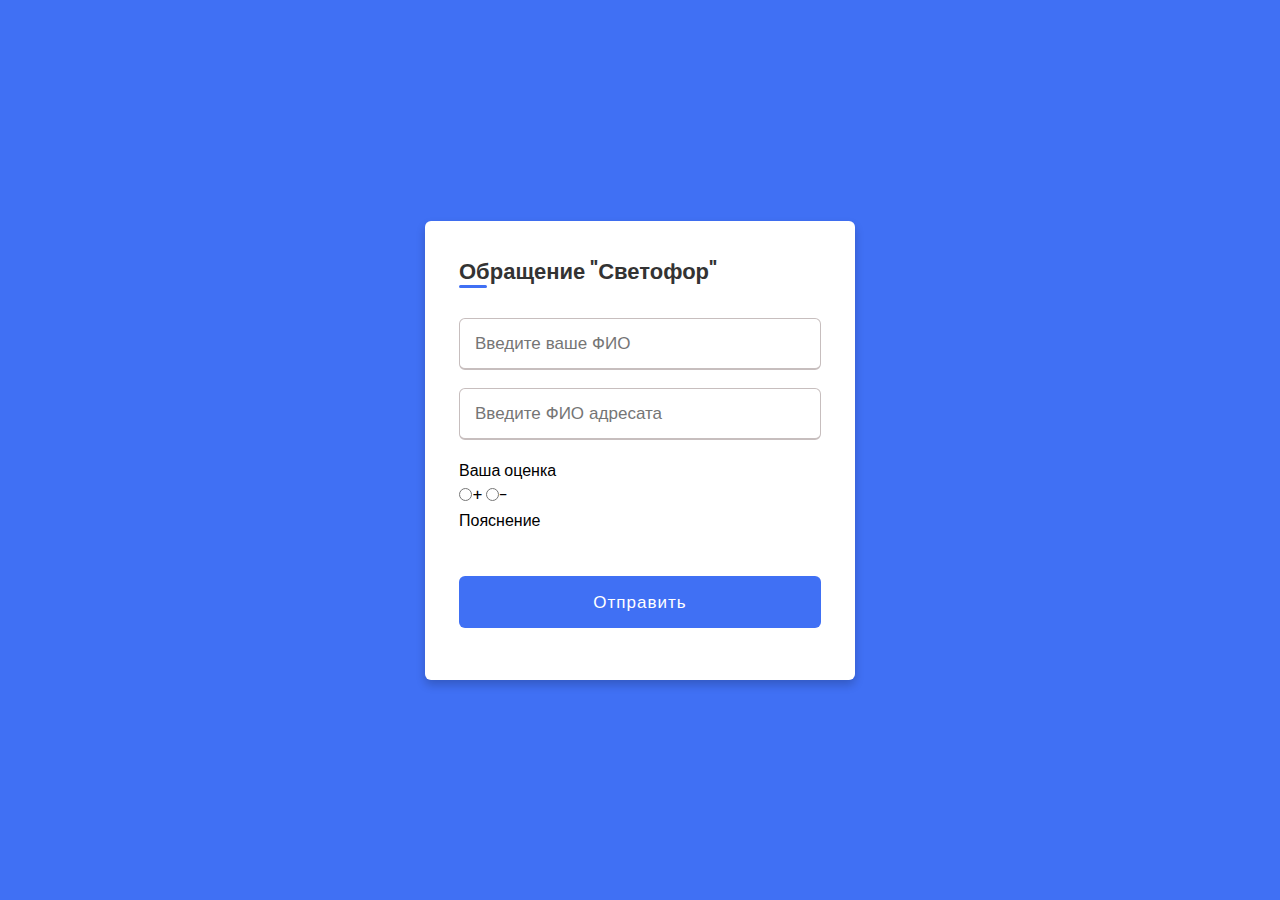
==== index.html @ 716d5fd2 "Update index.html" ====
<!DOCTYPE html>
<!-- Coding By CodingNepal - codingnepalweb.com -->
<html lang="en" dir="ltr">
  <head>
    <meta charset="UTF-8">
    <meta name="viewport" content="width=device-width, initial-scale=1.0">
    <title>Светофор "Абак-2000"</title>
    <link rel="stylesheet" href="style.css">
   </head>
<body>
  <div class="wrapper">
    <h2>Обращение "Светофор"</h2>
    <form action="#">
      <div class="input-box">
        <input type="text" placeholder="Введите ваше ФИО" id="user" required>
      </div>
      <div class="input-box">
        <input type="text" placeholder="Введите ФИО адресата" id="adressat" required>
      </div>
      <div class="button">
          <legend>Ваша оценка<abbr title="This field is mandatory" aria-label="required"></abbr></legend>
          <input type="radio" required name="driver" id="r1" value="+"><label for="r1">+</label>
          <input type="radio" required name="driver" id="r2" value="-"><label for="r1">-</label>
      </div>
      <legend>Пояснение</legend>
      <div class="textareaElement" id="text" contenteditable>
      </div>
      <div id="error"></div>
      <div class="input-box button">
        <input type="Submit" value="Отправить" id="send">
      </div>
    </form>
  </div>
  <script src="https://telegram.org/js/telegram-web-app.js"></script>
  <script>
      let tg = window.Telegram.WebApp;

      let send = document.getElementById("send");
      tg.expand();
      const form = document.querySelector("form");
      send.addEventListener("click", () =>{
          document.getElementById("error").innerText='';
          let user = document.getElementById("user").value;
          let adressat = document.getElementById("adressat").value;
          let text = document.getElementById("text").value;
          const data2 = new FormData(form);
          let mark = "";
          for (const entry of data2) {
              mark=entry[1];
          }
          if (user.length < 5){
              document.getElementById("error").innerText = "Вы не ввели ФИО";
              return;
          }
          if (adressat.length < 5){
              document.getElementById("error").innerText = "Вы не ввели ФИО адресата";
              return;
          }
          if (mark.length < 1){
            document.getElementById("error").innerText = "Не проставили оценку";
            return;
          }
          if (text.length < 50){
              document.getElementById("error").innerText = "Вы не ввели пояснение";
              return;
          }
          
        

          let data = {
              user : user,
              adressat : adressat,
              mark : mark,
              text : text
          }
          tg.sendData(JSON.stringify(data));
          tg.close();
      });
  </script>
</body>
</html>
---- style.css ----
@import url('https://fonts.googleapis.com/css?family=Poppins:400,500,600,700&display=swap');
*{
  margin: 0;
  padding: 0;
  box-sizing: border-box;
  font-family: 'Poppins', sans-serif;
}
body{
  min-height: 100vh;
  display: flex;
  align-items: center;
  justify-content: center;
  background: #4070f4;
}
.wrapper{
  position: relative;
  max-width: 430px;
  width: 100%;
  background: #fff;
  padding: 34px;
  border-radius: 6px;
  box-shadow: 0 5px 10px rgba(0,0,0,0.2);
}
.wrapper h2{
  position: relative;
  font-size: 22px;
  font-weight: 600;
  color: #333;
}
.wrapper h2::before{
  content: '';
  position: absolute;
  left: 0;
  bottom: 0;
  height: 3px;
  width: 28px;
  border-radius: 12px;
  background: #4070f4;
}
.wrapper form{
  margin-top: 30px;
}
.wrapper form .input-box{
  height: 52px;
  margin: 18px 0;
}
form .input-box input{
  height: 100%;
  width: 100%;
  outline: none;
  padding: 0 15px;
  font-size: 17px;
  font-weight: 400;
  color: #333;
  border: 1.5px solid #C7BEBE;
  border-bottom-width: 2.5px;
  border-radius: 6px;
  transition: all 0.3s ease;
}
.input-box input:focus,
.input-box input:valid{
  border-color: #4070f4;
}
form .policy{
  display: flex;
  align-items: center;
}
form h3{
  color: #707070;
  font-size: 14px;
  font-weight: 500;
  margin-left: 10px;
}
.input-box.button input{
  color: #fff;
  letter-spacing: 1px;
  border: none;
  background: #4070f4;
  cursor: pointer;
}
.input-box.button input:hover{
  background: #0e4bf1;
}
form .text h3{
 color: #333;
 width: 100%;
 text-align: center;
}
form .text h3 a{
  color: #4070f4;
  text-decoration: none;
}
form .text h3 a:hover{
  text-decoration: underline;
}
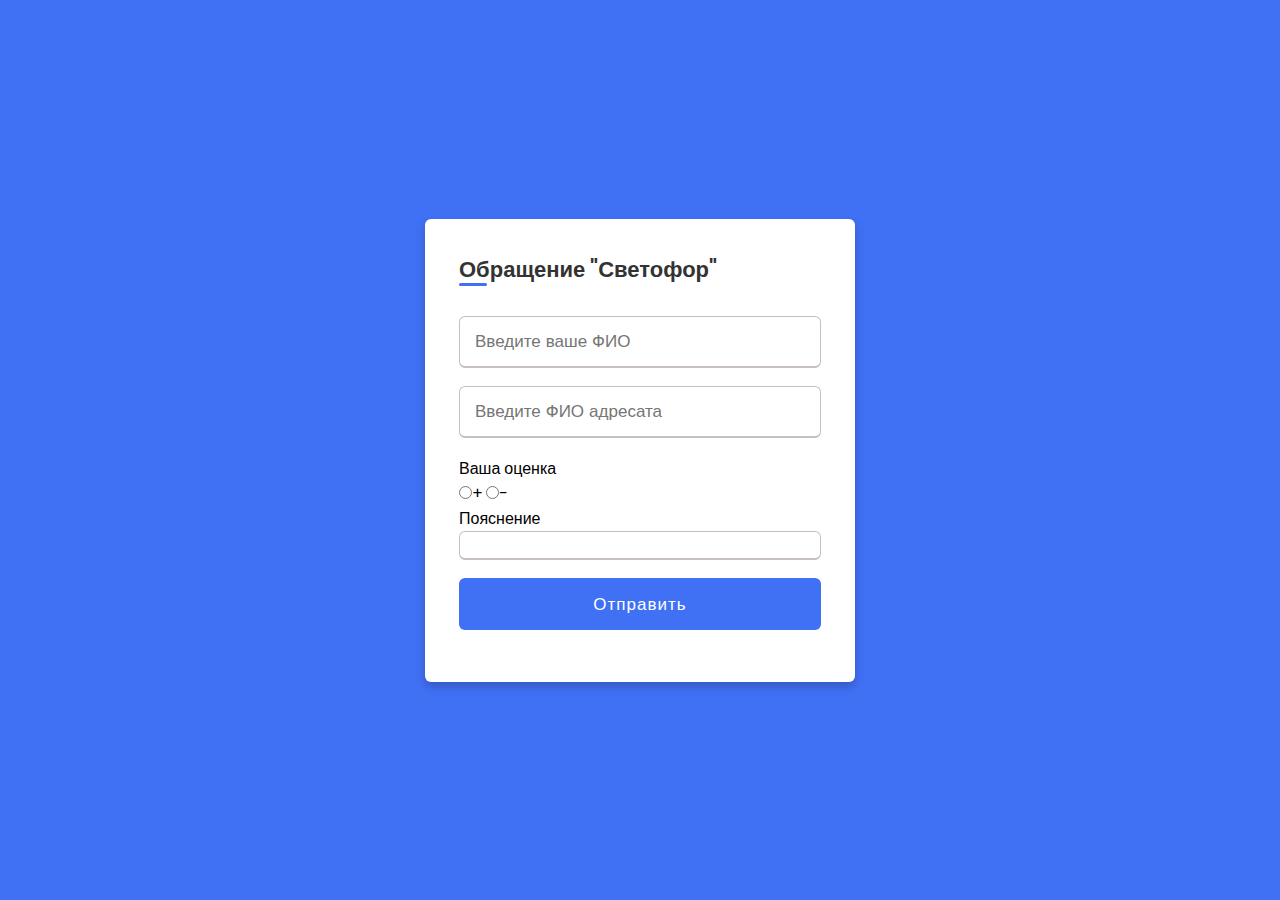
==== commit a893a257: "Update index.html" ====
--- a/index.html
+++ b/index.html
@@ -42,7 +42,7 @@
           document.getElementById("error").innerText='';
           let user = document.getElementById("user").value;
           let adressat = document.getElementById("adressat").value;
-          let text = document.getElementById("text").value;
+          let text = document.getElementById("text").textContent;
           const data2 = new FormData(form);
           let mark = "";
           for (const entry of data2) {
--- a/style.css
+++ b/style.css
@@ -43,6 +43,19 @@
 .wrapper form .input-box{
   height: 52px;
   margin: 18px 0;
+}
+.textareaElement {
+  height: 100%;
+  width: 100%;
+  outline: none;
+  padding: 0 15px;
+  font-size: 17px;
+  font-weight: 400;
+  color: #333;
+  border: 1.5px solid #C7BEBE;
+  border-bottom-width: 2.5px;
+  border-radius: 6px;
+  transition: all 0.3s ease;
 }
 form .input-box input{
   height: 100%;
@@ -92,4 +105,4 @@
 }
 form .text h3 a:hover{
   text-decoration: underline;
-}+}
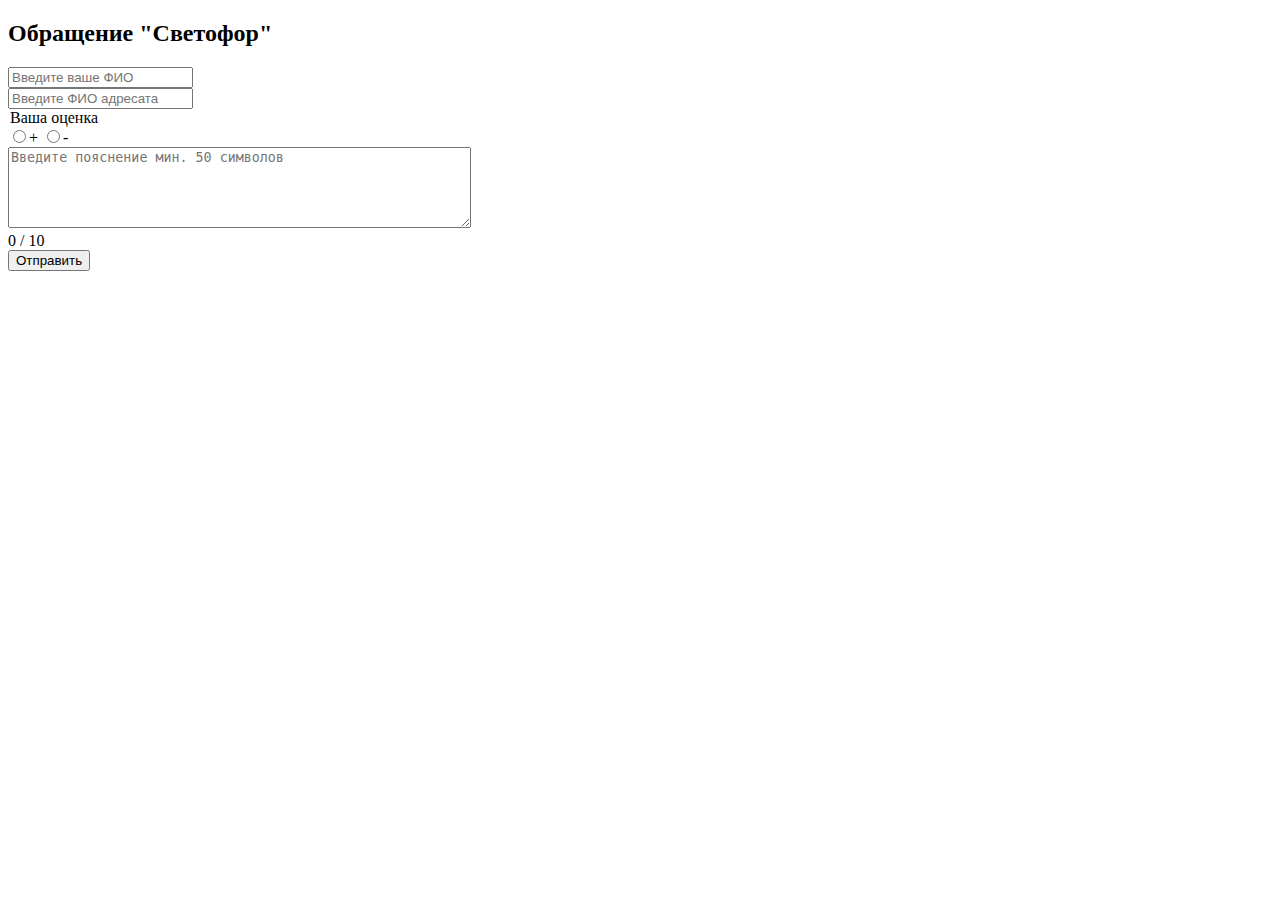
==== commit 3b502d2e: "Update index.html" ====
--- a/index.html
+++ b/index.html
@@ -5,7 +5,7 @@
     <meta charset="UTF-8">
     <meta name="viewport" content="width=device-width, initial-scale=1.0">
     <title>Светофор "Абак-2000"</title>
-    <link rel="stylesheet" href="style.css">
+    <link rel="stylesheet" href="../static/css/style.css">
    </head>
 <body>
   <div class="wrapper">
@@ -18,12 +18,16 @@
         <input type="text" placeholder="Введите ФИО адресата" id="adressat" required>
       </div>
       <div class="button">
-          <legend>Ваша оценка<abbr title="This field is mandatory" aria-label="required"></abbr></legend>
-          <input type="radio" required name="driver" id="r1" value="+"><label for="r1">+</label>
-          <input type="radio" required name="driver" id="r2" value="-"><label for="r1">-</label>
+          <legend>Ваша оценка</legend>
+          <input type="radio" required  id="r1" value="+"><label for="r1">+</label>
+          <input type="radio" required  id="r2" value="-"><label for="r2">-</label>
       </div>
-      <legend>Пояснение</legend>
-      <div class="textareaElement" id="text" contenteditable>
+      <div class="container">
+          <textarea placeholder="Введите пояснение мин. 50 символов" name="" id="text" cols="55" rows="5" required></textarea>
+          <div class="counter">
+           <span class="current">0</span>&nbsp;/
+           <span class="total">10</span>
+          </div>
       </div>
       <div id="error"></div>
       <div class="input-box button">
@@ -33,39 +37,41 @@
   </div>
   <script src="https://telegram.org/js/telegram-web-app.js"></script>
   <script>
+      const textarea = document.querySelector('textarea');
+      const counter = document.querySelector('.current');
+      const maxlength = 10;
+
+      textarea.addEventListener('input', onInput)
+      function onInput(event) {// обрезаем текст до 360 символов
+          const length = event.target.value.length;
+          counter.textContent = length;}
       let tg = window.Telegram.WebApp;
-
+      tg.expand();
       let send = document.getElementById("send");
-      tg.expand();
-      const form = document.querySelector("form");
+      document.getElementById("error").innerText='';
       send.addEventListener("click", () =>{
-          document.getElementById("error").innerText='';
           let user = document.getElementById("user").value;
           let adressat = document.getElementById("adressat").value;
-          let text = document.getElementById("text").textContent;
-          const data2 = new FormData(form);
-          let mark = "";
-          for (const entry of data2) {
-              mark=entry[1];
+          let text = document.getElementById("text").value;
+          let mark ='';
+          if (document.getElementById('r1').checked) {
+                 mark = document.getElementById('r1').value;
           }
-          if (user.length < 5){
-              document.getElementById("error").innerText = "Вы не ввели ФИО";
+          if (document.getElementById('r2').checked) {
+                 mark = document.getElementById('r2').value;
+          }
+          if (user.length < 1){
+              document.getElementById("error").innerText = "Вы не ввели ФИО"
               return;
           }
-          if (adressat.length < 5){
-              document.getElementById("error").innerText = "Вы не ввели ФИО адресата";
+          if (adressat.length < 1){
+              document.getElementById("error").innerText = "Вы не ввели ФИО адресата"
               return;
           }
-          if (mark.length < 1){
-            document.getElementById("error").innerText = "Не проставили оценку";
-            return;
-          }
-          if (text.length < 50){
-              document.getElementById("error").innerText = "Вы не ввели пояснение";
+          if (text.length < 10){
+              document.getElementById("error").innerText = "Вы не ввели пояснение"
               return;
           }
-          
-        
 
           let data = {
               user : user,
@@ -74,7 +80,7 @@
               text : text
           }
           tg.sendData(JSON.stringify(data));
-          tg.close();
+          tg.close()
       });
   </script>
 </body>
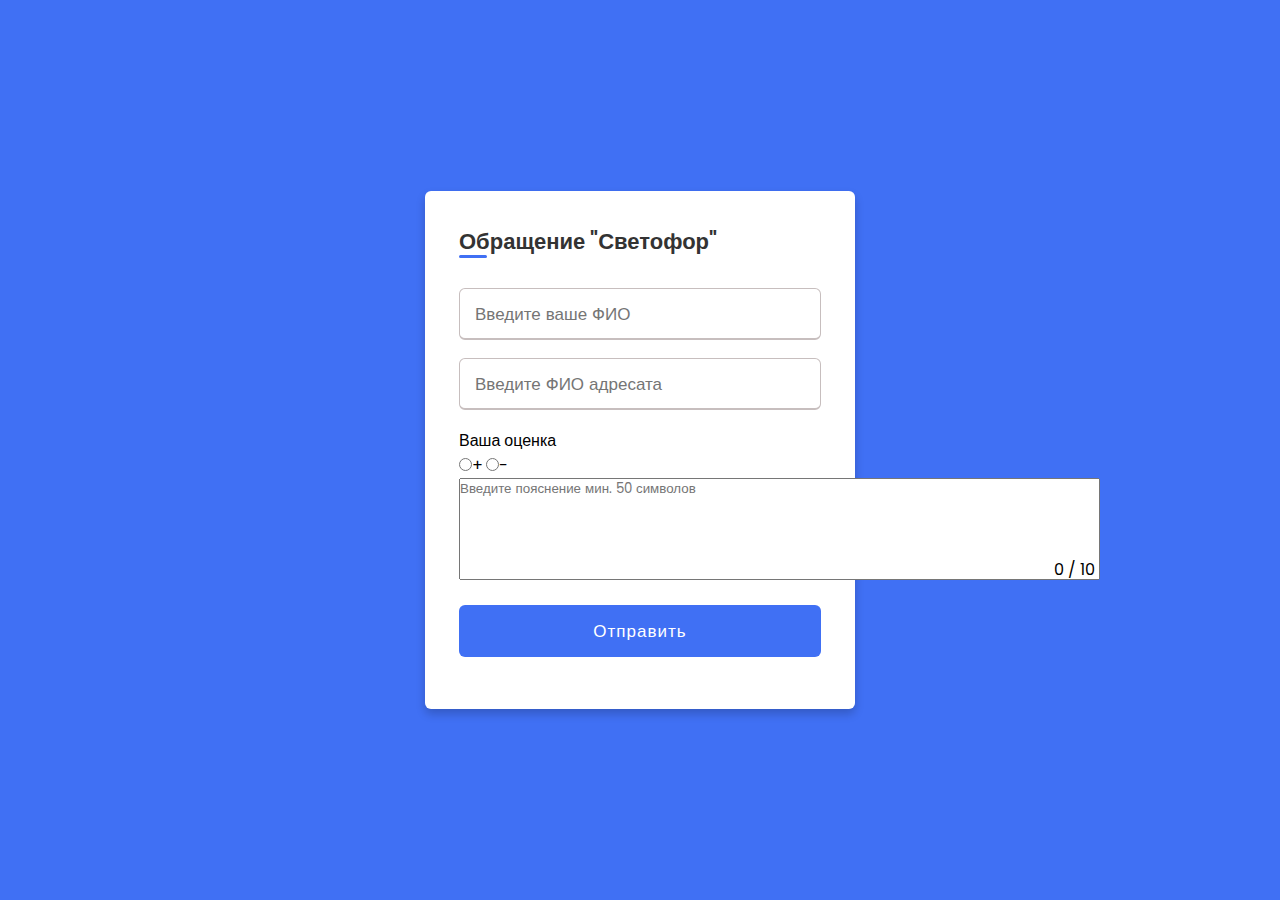
==== commit e7c449b3: "Update index.html" ====
--- a/index.html
+++ b/index.html
@@ -5,7 +5,7 @@
     <meta charset="UTF-8">
     <meta name="viewport" content="width=device-width, initial-scale=1.0">
     <title>Светофор "Абак-2000"</title>
-    <link rel="stylesheet" href="../static/css/style.css">
+    <link rel="stylesheet" href="style.css">
    </head>
 <body>
   <div class="wrapper">
@@ -19,8 +19,8 @@
       </div>
       <div class="button">
           <legend>Ваша оценка</legend>
-          <input type="radio" required  id="r1" value="+"><label for="r1">+</label>
-          <input type="radio" required  id="r2" value="-"><label for="r2">-</label>
+          <input type="radio" required name="marks" id="r1" value="+"><label for="r1">+</label>
+          <input type="radio" required name="marks" id="r2" value="-"><label for="r2">-</label>
       </div>
       <div class="container">
           <textarea placeholder="Введите пояснение мин. 50 символов" name="" id="text" cols="55" rows="5" required></textarea>
@@ -37,17 +37,16 @@
   </div>
   <script src="https://telegram.org/js/telegram-web-app.js"></script>
   <script>
+      let tg = window.Telegram.WebApp;
+      tg.expand();
+      let send = document.getElementById("send");
       const textarea = document.querySelector('textarea');
       const counter = document.querySelector('.current');
       const maxlength = 10;
-
       textarea.addEventListener('input', onInput)
       function onInput(event) {// обрезаем текст до 360 символов
           const length = event.target.value.length;
           counter.textContent = length;}
-      let tg = window.Telegram.WebApp;
-      tg.expand();
-      let send = document.getElementById("send");
       document.getElementById("error").innerText='';
       send.addEventListener("click", () =>{
           let user = document.getElementById("user").value;
@@ -60,6 +59,7 @@
           if (document.getElementById('r2').checked) {
                  mark = document.getElementById('r2').value;
           }
+          console.log(mark)
           if (user.length < 1){
               document.getElementById("error").innerText = "Вы не ввели ФИО"
               return;
@@ -79,6 +79,7 @@
               mark : mark,
               text : text
           }
+          console.log(data)
           tg.sendData(JSON.stringify(data));
           tg.close()
       });
--- a/style.css
+++ b/style.css
@@ -0,0 +1,122 @@
+@import url('https://fonts.googleapis.com/css?family=Poppins:400,500,600,700&display=swap');
+*{
+  margin: 0;
+  padding: 0;
+  box-sizing: border-box;
+  font-family: 'Poppins', sans-serif;
+}
+body{
+  min-height: 100vh;
+  display: flex;
+  align-items: center;
+  justify-content: center;
+  background: #4070f4;
+}
+.wrapper{
+  position: relative;
+  max-width: 430px;
+  width: 100%;
+  background: #fff;
+  padding: 34px;
+  border-radius: 6px;
+  box-shadow: 0 5px 10px rgba(0,0,0,0.2);
+}
+.wrapper h2{
+  position: relative;
+  font-size: 22px;
+  font-weight: 600;
+  color: #333;
+}
+.wrapper h2::before{
+  content: '';
+  position: absolute;
+  left: 0;
+  bottom: 0;
+  height: 3px;
+  width: 28px;
+  border-radius: 12px;
+  background: #4070f4;
+}
+.wrapper form{
+  margin-top: 30px;
+}
+
+.wrapper form .input-box{
+  height: 52px;
+  margin: 18px 0;
+}
+.textareaElement {
+  height: 100%;
+  width: 100%;
+  outline: none;
+  padding: 0 15px;
+  font-size: 17px;
+  font-weight: 400;
+  color: #333;
+  border: 1.5px solid #C7BEBE;
+  border-bottom-width: 2.5px;
+  border-radius: 6px;
+  transition: all 0.3s ease;
+}
+.container {
+  position: relative;
+  width: max-content;
+}
+
+.counter {
+  position: absolute;
+  bottom: 5px;
+  right: 5px;
+}
+textarea {
+    resize: none;
+}
+form .input-box input{
+  height: 100%;
+  width: 100%;
+  outline: none;
+  padding: 0 15px;
+  font-size: 17px;
+  font-weight: 400;
+  color: #333;
+  border: 1.5px solid #C7BEBE;
+  border-bottom-width: 2.5px;
+  border-radius: 6px;
+  transition: all 0.3s ease;
+}
+.input-box input:focus,
+.input-box input:valid{
+  border-color: #4070f4;
+}
+form .policy{
+  display: flex;
+  align-items: center;
+}
+form h3{
+  color: #707070;
+  font-size: 14px;
+  font-weight: 500;
+  margin-left: 10px;
+}
+.input-box.button input{
+  color: #fff;
+  letter-spacing: 1px;
+  border: none;
+  background: #4070f4;
+  cursor: pointer;
+}
+.input-box.button input:hover{
+  background: #0e4bf1;
+}
+form .text h3{
+ color: #333;
+ width: 100%;
+ text-align: center;
+}
+form .text h3 a{
+  color: #4070f4;
+  text-decoration: none;
+}
+form .text h3 a:hover{
+  text-decoration: underline;
+}
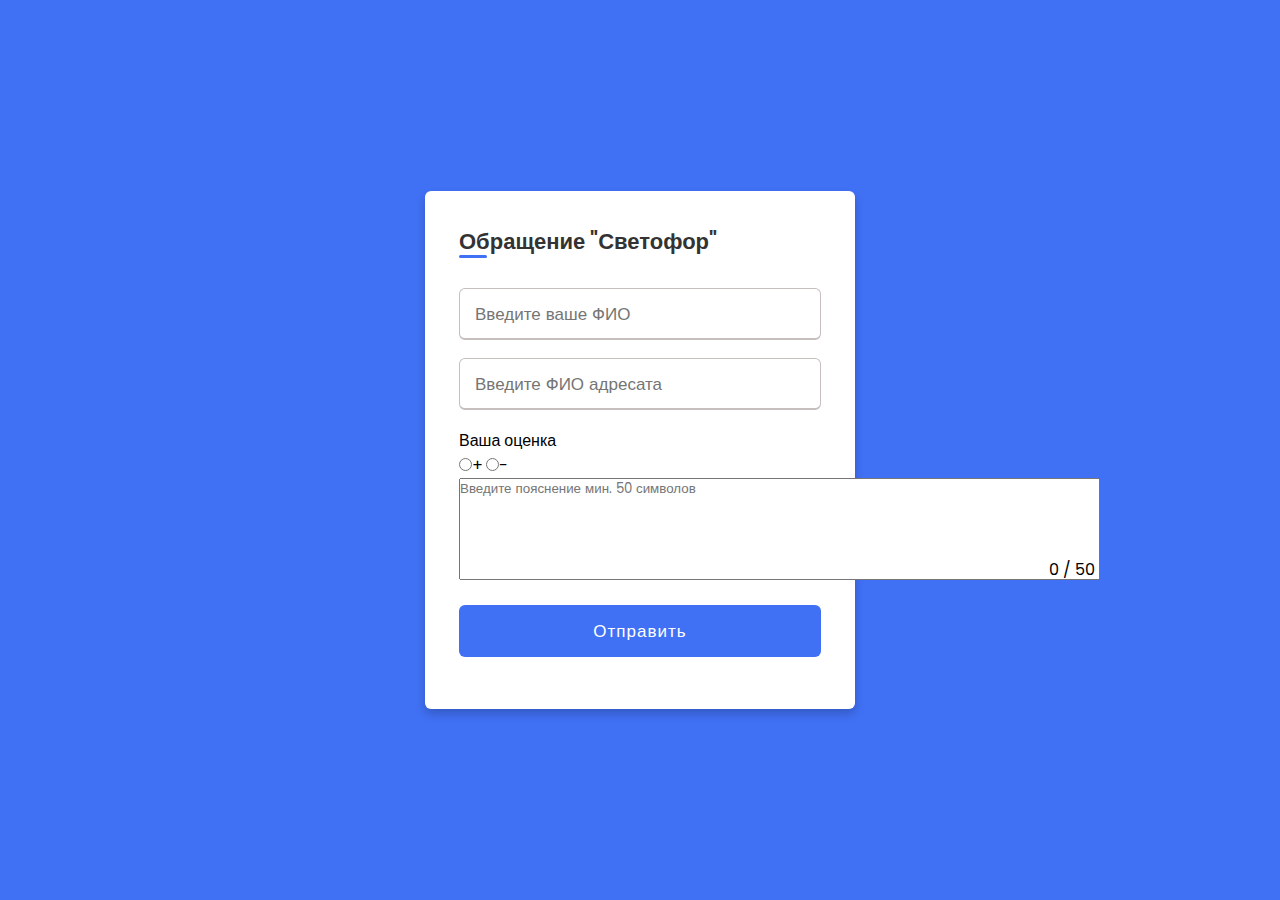
==== commit 7c903df8: "Update index.html" ====
--- a/index.html
+++ b/index.html
@@ -26,7 +26,7 @@
           <textarea placeholder="Введите пояснение мин. 50 символов" name="" id="text" cols="55" rows="5" required></textarea>
           <div class="counter">
            <span class="current">0</span>&nbsp;/
-           <span class="total">10</span>
+           <span class="total">50</span>
           </div>
       </div>
       <div id="error"></div>
@@ -42,7 +42,7 @@
       let send = document.getElementById("send");
       const textarea = document.querySelector('textarea');
       const counter = document.querySelector('.current');
-      const maxlength = 10;
+      const maxlength = 50;
       textarea.addEventListener('input', onInput)
       function onInput(event) {// обрезаем текст до 360 символов
           const length = event.target.value.length;
@@ -59,16 +59,19 @@
           if (document.getElementById('r2').checked) {
                  mark = document.getElementById('r2').value;
           }
-          console.log(mark)
-          if (user.length < 1){
+          if (user.length < 5){
               document.getElementById("error").innerText = "Вы не ввели ФИО"
               return;
           }
-          if (adressat.length < 1){
+          if (adressat.length < 5){
               document.getElementById("error").innerText = "Вы не ввели ФИО адресата"
               return;
           }
-          if (text.length < 10){
+          if (mark.length < 1){
+              document.getElementById("error").innerText = "Вы не поставили оценку"
+              return;
+          }
+          if (text.length < 50){
               document.getElementById("error").innerText = "Вы не ввели пояснение"
               return;
           }
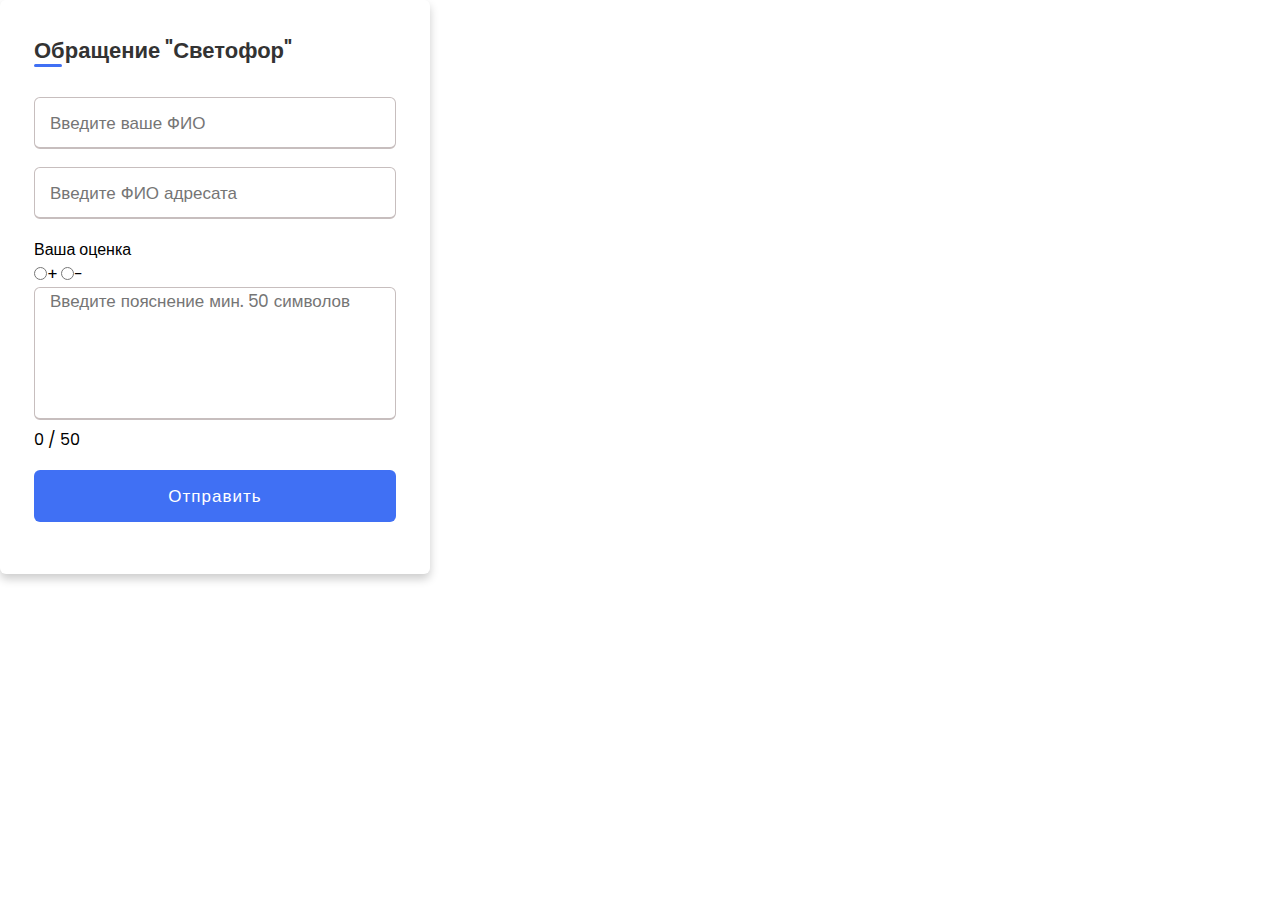
==== commit 6df95a53: "Update index.html" ====
--- a/index.html
+++ b/index.html
@@ -10,7 +10,7 @@
 <body>
   <div class="wrapper">
     <h2>Обращение "Светофор"</h2>
-    <form action="#">
+    <form id="myForm">
       <div class="input-box">
         <input type="text" placeholder="Введите ваше ФИО" id="user" required>
       </div>
@@ -43,6 +43,9 @@
       const textarea = document.querySelector('textarea');
       const counter = document.querySelector('.current');
       const maxlength = 50;
+      var form = document.getElementById("myForm");
+      function handleForm(event) { event.preventDefault(); }
+      form.addEventListener('submit', handleForm);
       textarea.addEventListener('input', onInput)
       function onInput(event) {// обрезаем текст до 360 символов
           const length = event.target.value.length;
--- a/style.css
+++ b/style.css
@@ -5,13 +5,13 @@
   box-sizing: border-box;
   font-family: 'Poppins', sans-serif;
 }
-body{
-  min-height: 100vh;
-  display: flex;
-  align-items: center;
-  justify-content: center;
-  background: #4070f4;
-}
+/*body{*/
+/*  min-height: 100vh;*/
+/*  display: flex;*/
+/*  align-items: center;*/
+/*  justify-content: center;*/
+/*  background: #4070f4;*/
+/*}*/
 .wrapper{
   position: relative;
   max-width: 430px;
@@ -45,31 +45,28 @@
   height: 52px;
   margin: 18px 0;
 }
-.textareaElement {
-  height: 100%;
-  width: 100%;
-  outline: none;
-  padding: 0 15px;
-  font-size: 17px;
-  font-weight: 400;
-  color: #333;
-  border: 1.5px solid #C7BEBE;
-  border-bottom-width: 2.5px;
-  border-radius: 6px;
-  transition: all 0.3s ease;
-}
+
 .container {
   position: relative;
-  width: max-content;
 }
 
 .counter {
-  position: absolute;
   bottom: 5px;
   right: 5px;
 }
-textarea {
+form textarea {
     resize: none;
+    height: 100%;
+    width: 100%;
+    outline: none;
+    padding: 0 15px;
+    font-size: 17px;
+    font-weight: 400;
+    color: #333;
+    border: 1.5px solid #C7BEBE;
+    border-bottom-width: 2.5px;
+    border-radius: 6px;
+    transition: all 0.3s ease;
 }
 form .input-box input{
   height: 100%;
@@ -88,16 +85,16 @@
 .input-box input:valid{
   border-color: #4070f4;
 }
-form .policy{
-  display: flex;
-  align-items: center;
-}
-form h3{
-  color: #707070;
-  font-size: 14px;
-  font-weight: 500;
-  margin-left: 10px;
-}
+/*form .policy{*/
+/*  display: flex;*/
+/*  align-items: center;*/
+/*}*/
+/*form h3{*/
+/*  color: #707070;*/
+/*  font-size: 14px;*/
+/*  font-weight: 500;*/
+/*  margin-left: 10px;*/
+/*}*/
 .input-box.button input{
   color: #fff;
   letter-spacing: 1px;
